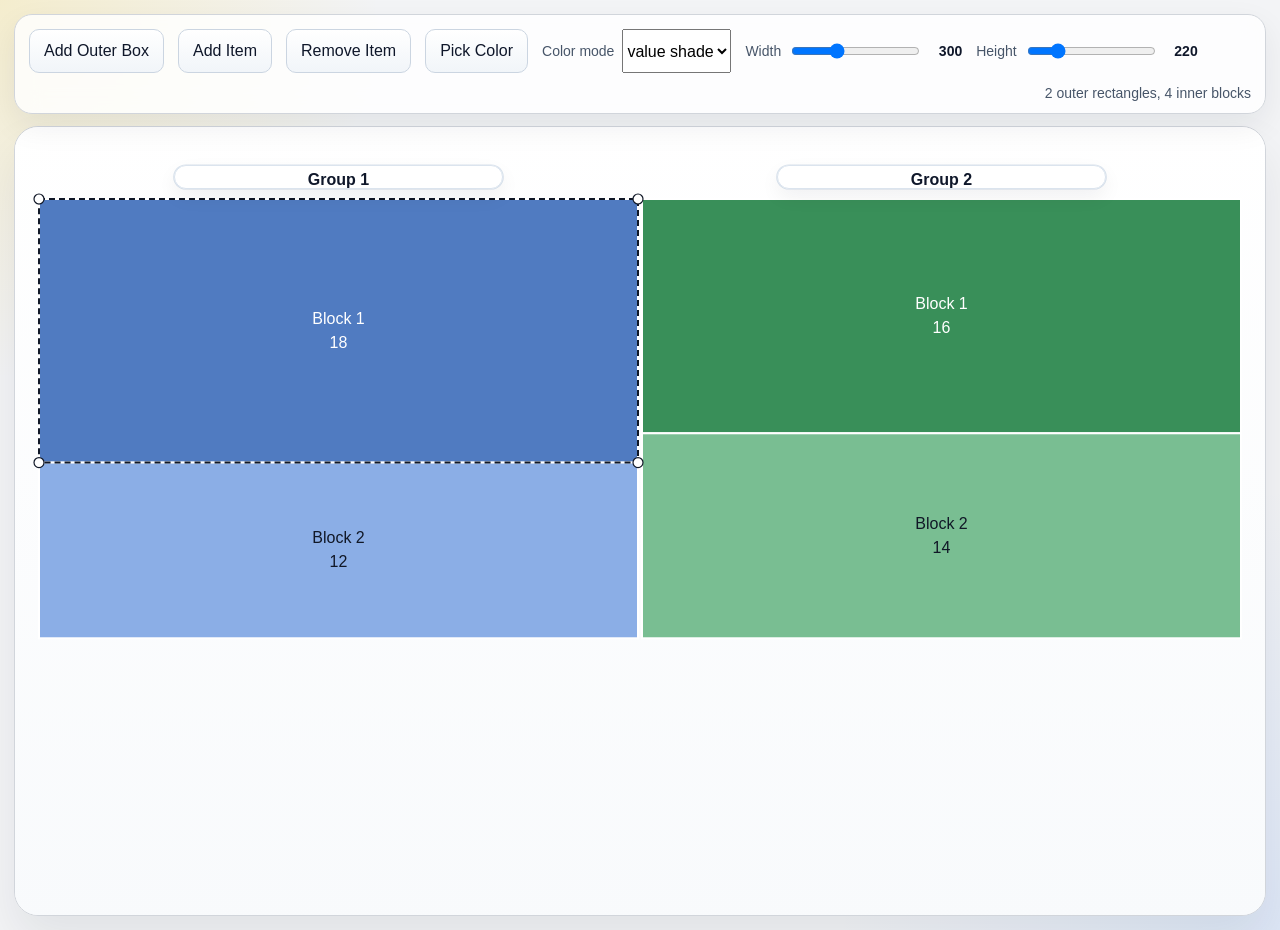
==== index.html @ aea766dd "Add files via upload" ====
<!DOCTYPE html>
<html lang="en">
<head>
  <meta charset="UTF-8">
  <meta name="viewport" content="width=device-width, initial-scale=1.0">
  <title>Treemap Generator Web</title>
  <link rel="stylesheet" href="styles.css">
</head>
<body>
  <div class="app-shell">
    <header class="toolbar">
      <button id="add-group">Add Outer Box</button>
      <button id="add-item">Add Item</button>
      <button id="remove-item">Remove Item</button>
      <button id="pick-color">Pick Color</button>

      <label class="toolbar-field">
        <span>Color mode</span>
        <select id="color-mode">
          <option value="value-shade">value shade</option>
          <option value="base-only">base only</option>
        </select>
      </label>

      <label class="toolbar-field slider-field">
        <span>Width</span>
        <input id="group-width" type="range" min="180" max="540" value="300">
        <output id="group-width-value">300</output>
      </label>

      <label class="toolbar-field slider-field">
        <span>Height</span>
        <input id="group-height" type="range" min="140" max="520" value="220">
        <output id="group-height-value">220</output>
      </label>

      <div id="status" class="status">Ready</div>
      <input id="group-color-input" type="color" hidden>
    </header>

    <main class="canvas-wrap">
      <svg id="treemap-svg" aria-label="Treemap editor"></svg>
    </main>
  </div>

  <script type="module" src="app.js"></script>
</body>
</html>
---- styles.css ----
:root {
  --bg: #f3f4f6;
  --surface: #ffffff;
  --line: #d1d5db;
  --text: #0f172a;
  --muted: #475569;
  --selection: #111827;
}

* {
  box-sizing: border-box;
}

body {
  margin: 0;
  min-height: 100vh;
  background:
    radial-gradient(circle at top left, rgba(250, 204, 21, 0.18), transparent 24%),
    radial-gradient(circle at bottom right, rgba(59, 130, 246, 0.12), transparent 28%),
    var(--bg);
  color: var(--text);
  font-family: "SF Pro Text", "Segoe UI", sans-serif;
  -webkit-text-size-adjust: 100%;
}

.app-shell {
  min-height: 100vh;
  display: grid;
  grid-template-rows: auto 1fr;
  gap: 12px;
  padding: 14px;
}

.toolbar {
  position: relative;
  z-index: 20;
  display: flex;
  flex-wrap: wrap;
  align-items: center;
  gap: 10px 14px;
  padding: 12px 14px;
  border: 1px solid var(--line);
  background: rgba(255, 255, 255, 0.82);
  backdrop-filter: blur(12px);
  border-radius: 18px;
  box-shadow: 0 12px 32px rgba(15, 23, 42, 0.07);
}

button,
select,
input {
  font: inherit;
  font-size: 16px;
}

button {
  border: 1px solid #cbd5e1;
  background: linear-gradient(180deg, #ffffff, #f1f5f9);
  color: var(--text);
  border-radius: 10px;
  min-height: 44px;
  padding: 10px 14px;
  cursor: pointer;
}

button:hover {
  background: linear-gradient(180deg, #ffffff, #e2e8f0);
}

.toolbar-field {
  display: inline-flex;
  align-items: center;
  gap: 8px;
  color: var(--muted);
  font-size: 14px;
  min-height: 44px;
}

.toolbar-field select,
.toolbar-field input[type="range"] {
  min-height: 44px;
}

.slider-field output {
  min-width: 32px;
  text-align: right;
  color: var(--text);
  font-weight: 600;
}

.status {
  margin-left: auto;
  color: var(--muted);
  font-size: 14px;
}

.canvas-wrap {
  position: relative;
  z-index: 1;
  min-height: 0;
  border: 1px solid var(--line);
  border-radius: 24px;
  overflow: hidden;
  background: rgba(255, 255, 255, 0.86);
  box-shadow: 0 24px 48px rgba(15, 23, 42, 0.08);
}

#treemap-svg {
  display: block;
  width: 100%;
  height: calc(100vh - 112px);
  min-height: 640px;
  touch-action: none;
  user-select: none;
  background:
    linear-gradient(180deg, rgba(255, 255, 255, 0.96), rgba(248, 250, 252, 0.96));
}

.group-title-box {
  fill: rgba(255, 255, 255, 0.94);
  stroke: #dbe4ee;
  stroke-width: 1.2;
  rx: 12;
  ry: 12;
}

.treemap-block {
  stroke: #ffffff;
  stroke-width: 2;
}

.block-input,
.title-input {
  border: none;
  outline: none;
  text-align: center;
  background: transparent;
  color: inherit;
  font: inherit;
  font-size: 16px;
  width: 100%;
}

.html-editor {
  position: absolute;
  z-index: 3;
  display: flex;
  flex-direction: column;
  justify-content: center;
  gap: 4px;
  padding: 6px;
  overflow: hidden;
  pointer-events: none;
}

.html-editor input {
  pointer-events: auto;
}

.title-editor {
  position: absolute;
  z-index: 4;
  padding: 4px 8px;
  border: 1px solid #dbe4ee;
  border-radius: 12px;
  background: rgba(255, 255, 255, 0.94);
  color: var(--text);
  font-weight: 700;
  box-shadow: 0 8px 20px rgba(15, 23, 42, 0.06);
}

.title-editor input {
  font-weight: 700;
}

.selected-outline {
  fill: none;
  stroke: var(--selection);
  stroke-width: 2;
  stroke-dasharray: 6 4;
}

.handle {
  fill: #ffffff;
  stroke: var(--selection);
  stroke-width: 1.2;
  cursor: nwse-resize;
}

.handle.ne,
.handle.sw {
  cursor: nesw-resize;
}

.tiny-label {
  font-size: 10px;
  font-weight: 700;
  text-anchor: middle;
  dominant-baseline: middle;
  pointer-events: none;
}

@media (max-width: 900px) {
  .app-shell {
    padding: 10px;
    gap: 10px;
  }

  .toolbar {
    gap: 10px;
    padding: 12px;
    border-radius: 16px;
  }

  .status {
    width: 100%;
    margin-left: 0;
  }

  #treemap-svg {
    min-height: 520px;
    height: calc(100vh - 170px);
  }
}

@media (max-width: 640px) {
  .toolbar {
    display: grid;
    grid-template-columns: repeat(2, minmax(0, 1fr));
    align-items: stretch;
  }

  .toolbar button,
  .toolbar .toolbar-field,
  .toolbar .status {
    width: 100%;
  }

  .toolbar-field {
    flex-direction: column;
    align-items: stretch;
    gap: 6px;
  }

  .slider-field output {
    text-align: left;
  }

  .status {
    grid-column: 1 / -1;
    font-size: 13px;
  }

  #treemap-svg {
    min-height: 480px;
    height: calc(100vh - 260px);
  }
}
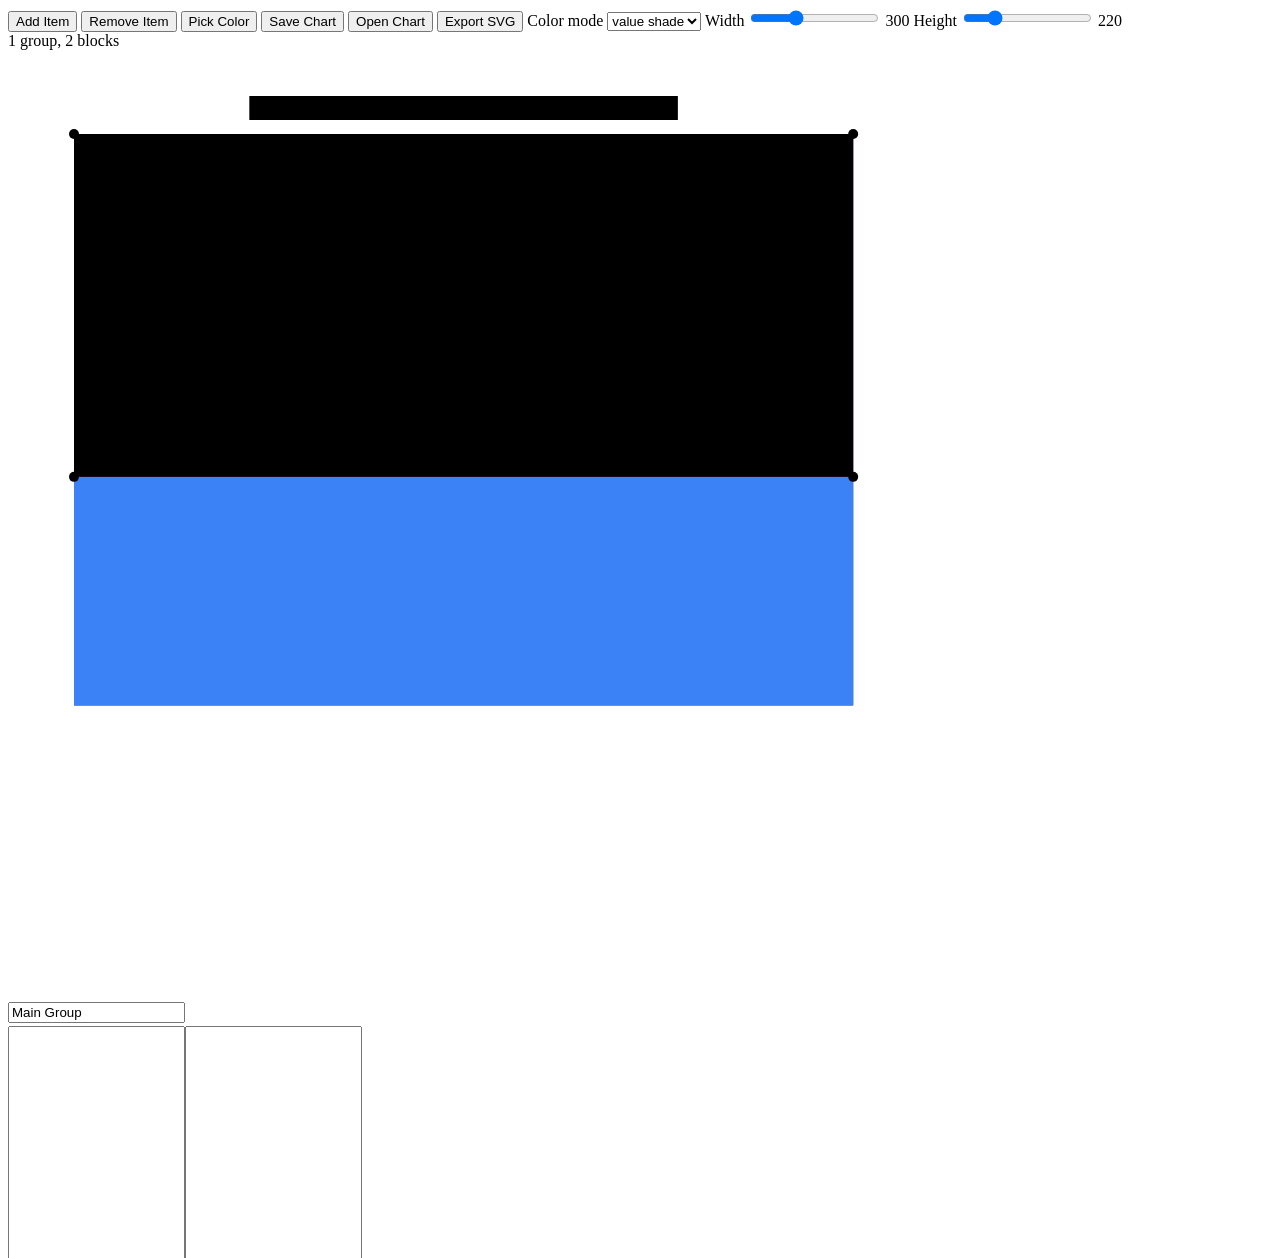
==== commit c40b3058: "Add files via upload" ====
--- a/index.html
+++ b/index.html
@@ -9,10 +9,12 @@
 <body>
   <div class="app-shell">
     <header class="toolbar">
-      <button id="add-group">Add Outer Box</button>
       <button id="add-item">Add Item</button>
       <button id="remove-item">Remove Item</button>
       <button id="pick-color">Pick Color</button>
+      <button id="save-chart">Save Chart</button>
+      <button id="load-chart">Open Chart</button>
+      <button id="export-svg">Export SVG</button>
 
       <label class="toolbar-field">
         <span>Color mode</span>
@@ -36,6 +38,7 @@
 
       <div id="status" class="status">Ready</div>
       <input id="group-color-input" type="color" hidden>
+      <input id="chart-file-input" type="file" accept=".json,application/json" hidden>
     </header>
 
     <main class="canvas-wrap">
